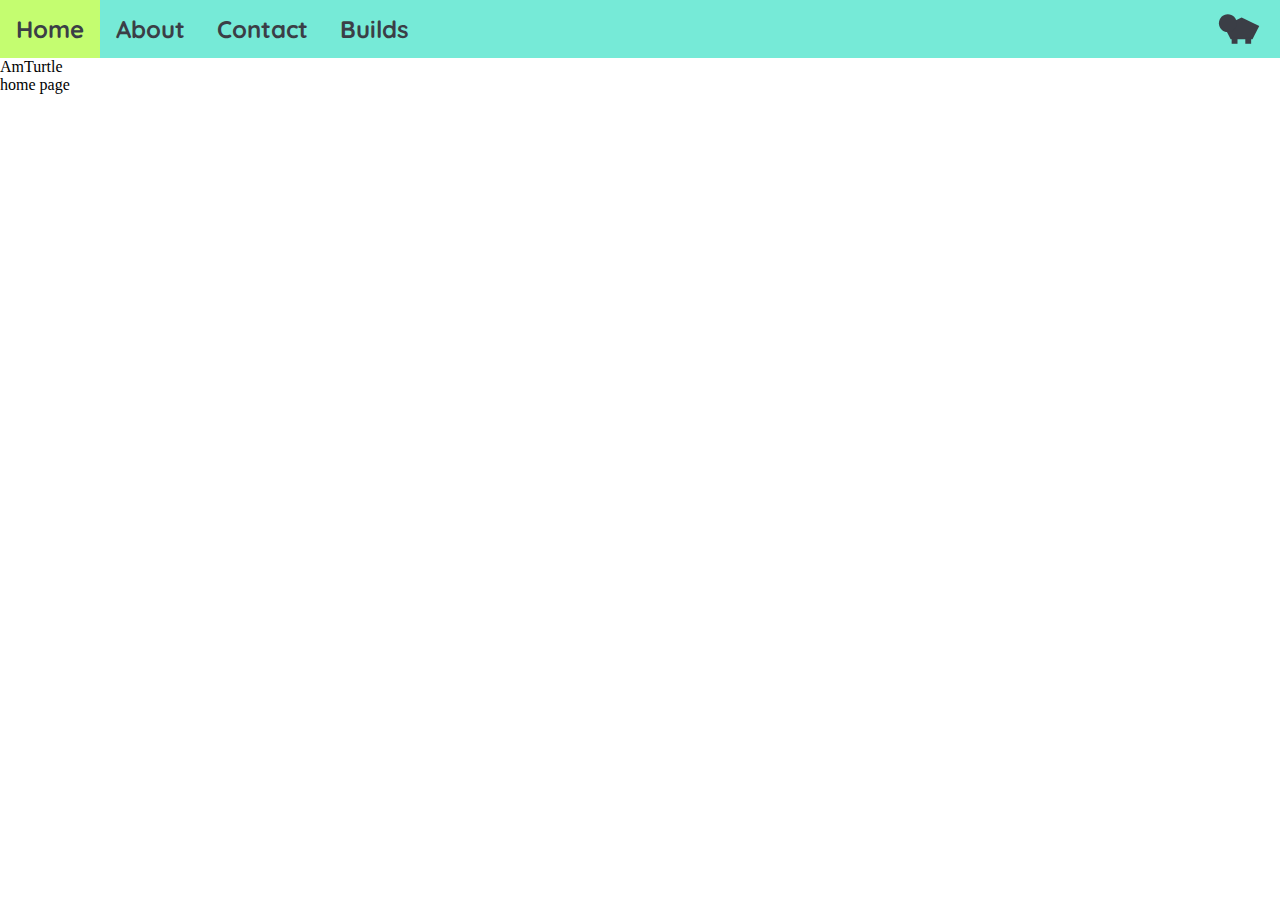
==== index.html @ e18b0b2e "renamed stuff" ====
<!DOCTYPE html>
<html lang="en">
<head>
    <meta charset="UTF-8">
    <meta name="viewport" content="width=device-width, initial-scale=1.0">
    <link rel="stylesheet" href="styles.css">
    <style>
        @import url('https://fonts.googleapis.com/css2?family=Quicksand:wght@300;400;500;600;700&display=swap');
    </style>
    <title>Home</title>
</head>
<body>
    <ul class="topnav">
        <li><a class="navbar-a" href="">Home</a></li>
        <li><a class="navbar-a" href="/AboutMe">About</a></li>
        <li><a class="navbar-a" href="/Contact">Contact</a></li>
        <li><a class="navbar-a" href="/Builds">Builds</a></li>
        <li class="right"><a>
            <svg id="navbarTurtle" version="1.2" xmlns="http://www.w3.org/2000/svg" viewBox="0 0 550 400" width="50" height="30">
                <style>
                    .s0 { fill: #3b3e46 } 
                </style>
                <g id="AmTurtleLogo">
                    <path id="Shell" class="s0" d="m309.8 48l235.2 110.6-90.4 179h-291.1l-89.5-179z"/>
                    <path id="Back Leg" class="s0" d="m359 314h78v83h-78z"/>
                    <path id="Front Leg" class="s0" d="m177 314h78v83h-78z"/>
                    <path id="Head" class="s0" d="m126 241c-65.8 0-119-53.2-119-119 0-65.8 53.2-119 119-119 65.8 0 119 53.2 119 119 0 65.8-53.2 119-119 119z"/>
                </g>
            </svg>
        </a></li>
      </ul>

<div class="header">
    AmTurtle
</div>
home page
</body>
</html>
---- styles.css ----
:root {
    --CartoonLime: #c4fd70;
    --BahamaBlue: #76ead7;
    --EasyBlack: #3b3e46;
}
   /* font-family: 'Quicksand', sans-serif; */

body {margin: 0;}

#navbarTurtle {
    margin: none;
    padding: none;
}

ul.topnav {
    font-family: 'Quicksand', sans-serif;
    font-weight: 700;
    font-size: 1.5rem;
    list-style-type: none;
    margin: 0;
    padding: 0;
    overflow: hidden;
    background-color: var(--BahamaBlue);

}

.navbar-a {
    overflow: hidden;
}

ul.topnav li {
    display: flex;
    float: left;
    height:fit-content
}

ul.topnav li a {
    display: flex;
    color: var(--EasyBlack);
    padding: 14px 16px;
    text-decoration: none;
}

ul.topnav li a:hover:not(.active) {background-color: var(--CartoonLime);}

/* ul.topnav li a.active {background-color: var(--CartoonLime);} */

ul.topnav li.right {float: right;}

@media screen and (max-width: 600px) {
  ul.topnav li.right, 
  ul.topnav li {float: none;}
}
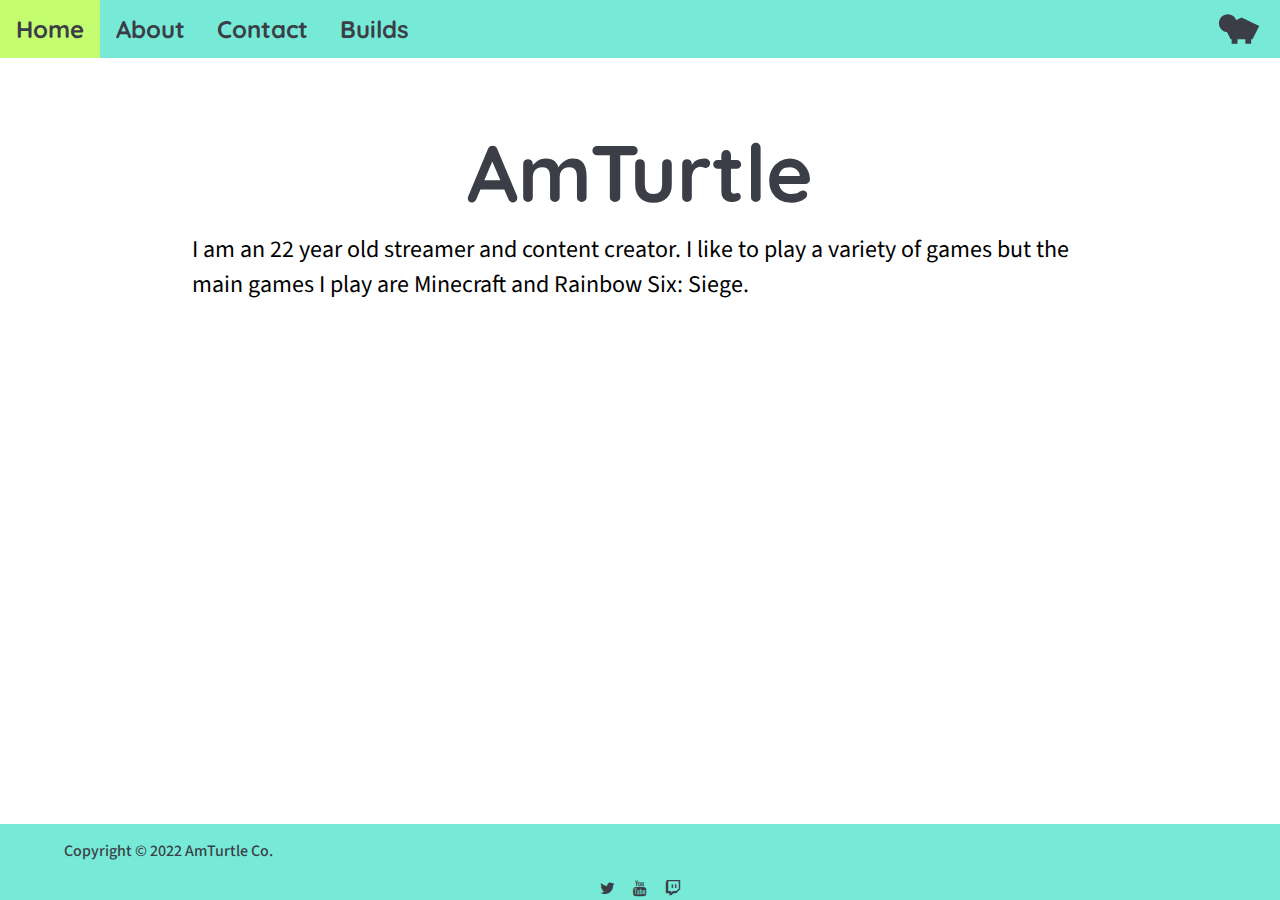
==== commit 60ed0977: "created basic footer" ====
--- a/index.html
+++ b/index.html
@@ -4,9 +4,10 @@
     <meta charset="UTF-8">
     <meta name="viewport" content="width=device-width, initial-scale=1.0">
     <link rel="stylesheet" href="styles.css">
-    <style>
-        @import url('https://fonts.googleapis.com/css2?family=Quicksand:wght@300;400;500;600;700&display=swap');
-    </style>
+    <link rel="stylesheet" href="https://cdnjs.cloudflare.com/ajax/libs/font-awesome/4.7.0/css/font-awesome.min.css">
+    <script>
+        
+    </script>
     <title>Home</title>
 </head>
 <body>
@@ -33,6 +34,34 @@
 <div class="header">
     AmTurtle
 </div>
-home page
+
+<div class="body">
+    I am an <span id="age"></span> year old streamer and content creator. I like to play a variety of games but the main games I play are Minecraft and Rainbow Six: Siege. 
+</div>
+
+<div class="footer">
+    <p id="copyright">Copyright &copy; 2022 AmTurtle Co.</p>
+    <a href="https://www.twitter.com/amturtlee" target="_blank" class="fa fa-twitter"></a>
+    <a href="http://www.youtube.com/@amturtle" target="_blank" class="fa fa-youtube"></a>
+    <a href="https://www.twitch.com/amturtlee" target="_blank" class="fa fa-twitch"></a>
+</div>
+
+<script> 
+  function Age() {
+  var bday = 6;
+  var bmo = 3;
+  var byr = 2004;
+  var byr;
+  var age;
+  var now = new Date();
+  tday=now.getDate();
+  tmo=(now.getMonth());
+  tyr=(now.getFullYear());
+{ if((tmo > bmo)||(tmo==bmo & tday>=bday)) {age=byr}
+  else {age=byr + 1}
+document.getElementById('age').innerHTML = "" + (tyr-age);
+}}
+Age();
+</script>
 </body>
 </html>--- a/styles.css
+++ b/styles.css
@@ -1,3 +1,5 @@
+@import url('https://fonts.googleapis.com/css2?family=Quicksand:wght@300;400;500;600;700&family=Source+Sans+Pro:ital,wght@0,200;0,300;0,400;0,600;0,700;0,900;1,200;1,300;1,400;1,600;1,700;1,900&display=swap');
+
 :root {
     --CartoonLime: #c4fd70;
     --BahamaBlue: #76ead7;
@@ -50,4 +52,57 @@
 @media screen and (max-width: 600px) {
   ul.topnav li.right, 
   ul.topnav li {float: none;}
+}
+
+.header {
+    padding-top: 5%;
+    padding-bottom: 10px;
+    text-align: center;
+    font-family: Quicksand;
+    font-weight: 700;
+    font-size: 5rem;
+    color: var(--EasyBlack);
+}
+
+.body {
+    padding-left: 15%;
+    padding-right: 15%;
+    font-family: Source Sans Pro;
+    font-weight: 400;
+    font-size: 1.5rem;
+}
+
+.footer {
+    position: fixed;
+    left: 0;
+    bottom: 0;
+    width: 100%;
+    background-color: var(--BahamaBlue);
+    color: var(--EasyBlack);
+    text-align: center;
+    font-family: Source Sans Pro;
+    font-weight: 500;
+ }
+
+ #copyright {
+    text-align: left;
+    padding-left: 5%;
+ }
+
+ .fa {
+    width: 30px;
+    text-align: center;
+    text-decoration: none;
+}
+
+.fa-twitter {
+    color: var(--EasyBlack);
+}
+
+.fa-youtube {
+    color: var(--EasyBlack);
+}
+
+.fa-twitch {
+    color: var(--EasyBlack);
 }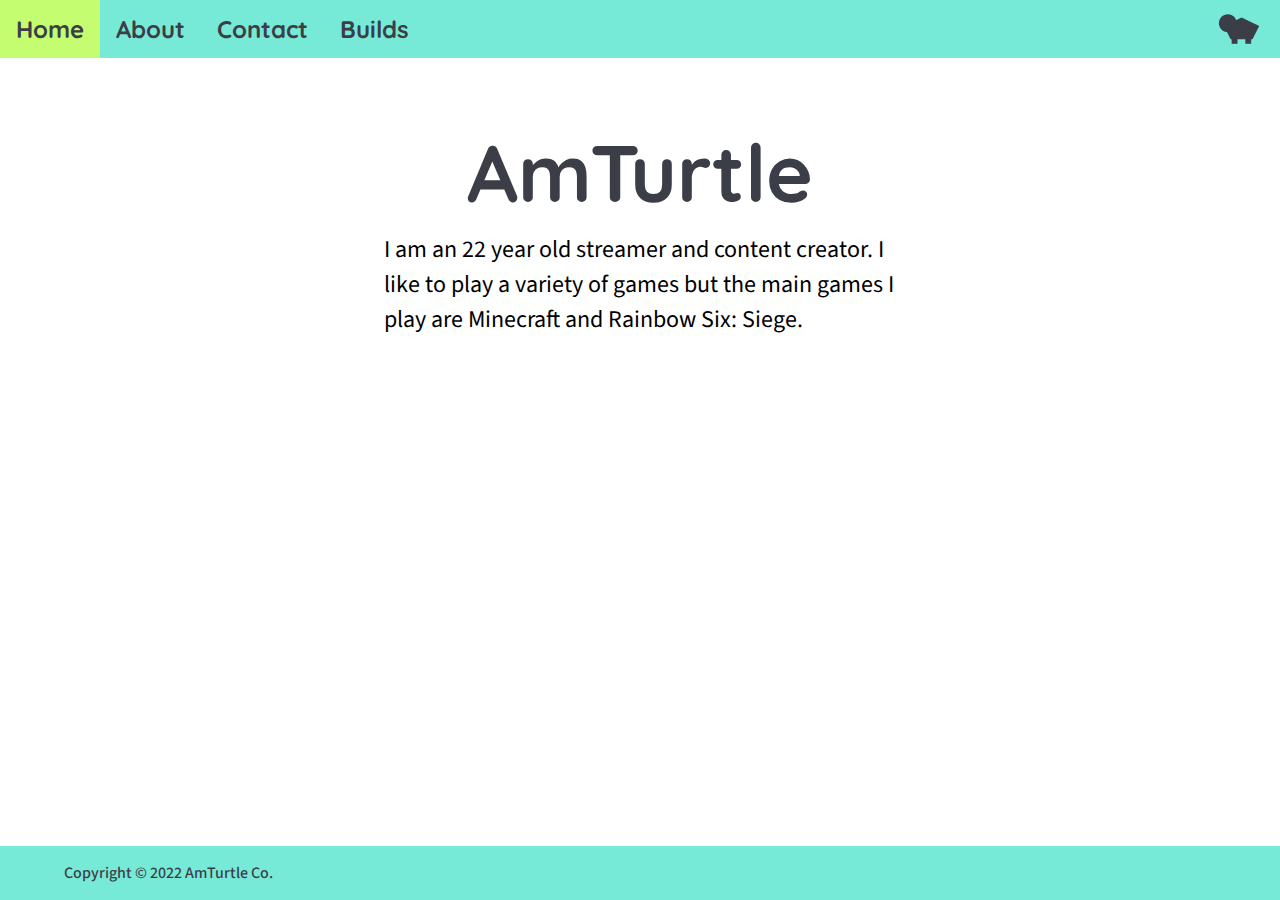
==== commit 0fde8735: "footer size" ====
--- a/index.html
+++ b/index.html
@@ -38,12 +38,14 @@
 <div class="body">
     I am an <span id="age"></span> year old streamer and content creator. I like to play a variety of games but the main games I play are Minecraft and Rainbow Six: Siege. 
 </div>
-
+<!--
+<a href="https://www.twitter.com/amturtlee" target="_blank" class="fa fa-twitter"></a>
+<a href="http://www.youtube.com/@amturtle" target="_blank" class="fa fa-youtube"></a>
+<a href="https://www.twitch.com/amturtlee" target="_blank" class="fa fa-twitch"></a>  
+-->
 <div class="footer">
     <p id="copyright">Copyright &copy; 2022 AmTurtle Co.</p>
-    <a href="https://www.twitter.com/amturtlee" target="_blank" class="fa fa-twitter"></a>
-    <a href="http://www.youtube.com/@amturtle" target="_blank" class="fa fa-youtube"></a>
-    <a href="https://www.twitch.com/amturtlee" target="_blank" class="fa fa-twitch"></a>
+    
 </div>
 
 <script> 
--- a/styles.css
+++ b/styles.css
@@ -65,8 +65,8 @@
 }
 
 .body {
-    padding-left: 15%;
-    padding-right: 15%;
+    padding-left: 30%;
+    padding-right: 30%;
     font-family: Source Sans Pro;
     font-weight: 400;
     font-size: 1.5rem;
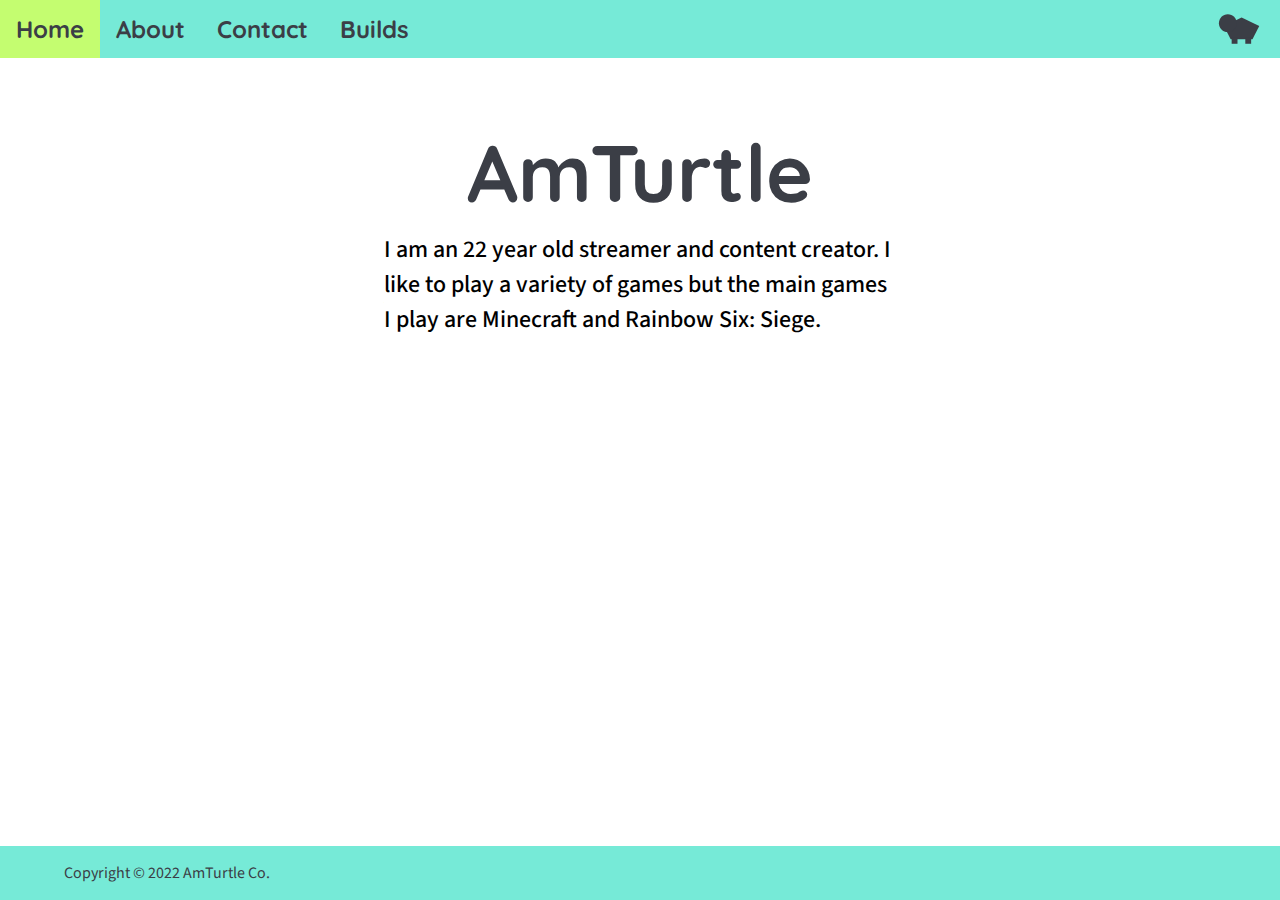
==== commit 43c25b0a: "rickroll" ====
--- a/index.html
+++ b/index.html
@@ -12,11 +12,11 @@
 </head>
 <body>
     <ul class="topnav">
-        <li><a class="navbar-a" href="">Home</a></li>
-        <li><a class="navbar-a" href="/AboutMe">About</a></li>
-        <li><a class="navbar-a" href="/Contact">Contact</a></li>
-        <li><a class="navbar-a" href="/Builds">Builds</a></li>
-        <li class="right"><a>
+        <li><a class="navbar-a" href="../">Home</a></li>
+        <li><a class="navbar-a" href="../AboutMe">About</a></li>
+        <li><a class="navbar-a" href="../Contact">Contact</a></li>
+        <li><a class="navbar-a" href="../Builds">Builds</a></li>
+        <li class="right" ><a id="defaultCursor" href="https://shattereddisk.github.io/rickroll/rickroll.mp4" target="_blank">
             <svg id="navbarTurtle" version="1.2" xmlns="http://www.w3.org/2000/svg" viewBox="0 0 550 400" width="50" height="30">
                 <style>
                     .s0 { fill: #3b3e46 } 
@@ -29,7 +29,7 @@
                 </g>
             </svg>
         </a></li>
-      </ul>
+    </ul>
 
 <div class="header">
     AmTurtle
--- a/styles.css
+++ b/styles.css
@@ -54,6 +54,10 @@
   ul.topnav li {float: none;}
 }
 
+#defaultCursor {
+    cursor: default;
+}
+
 .header {
     padding-top: 5%;
     padding-bottom: 10px;
@@ -68,7 +72,7 @@
     padding-left: 30%;
     padding-right: 30%;
     font-family: Source Sans Pro;
-    font-weight: 400;
+    font-weight: 500;
     font-size: 1.5rem;
 }
 
@@ -81,7 +85,7 @@
     color: var(--EasyBlack);
     text-align: center;
     font-family: Source Sans Pro;
-    font-weight: 500;
+    font-weight: 400;
  }
 
  #copyright {
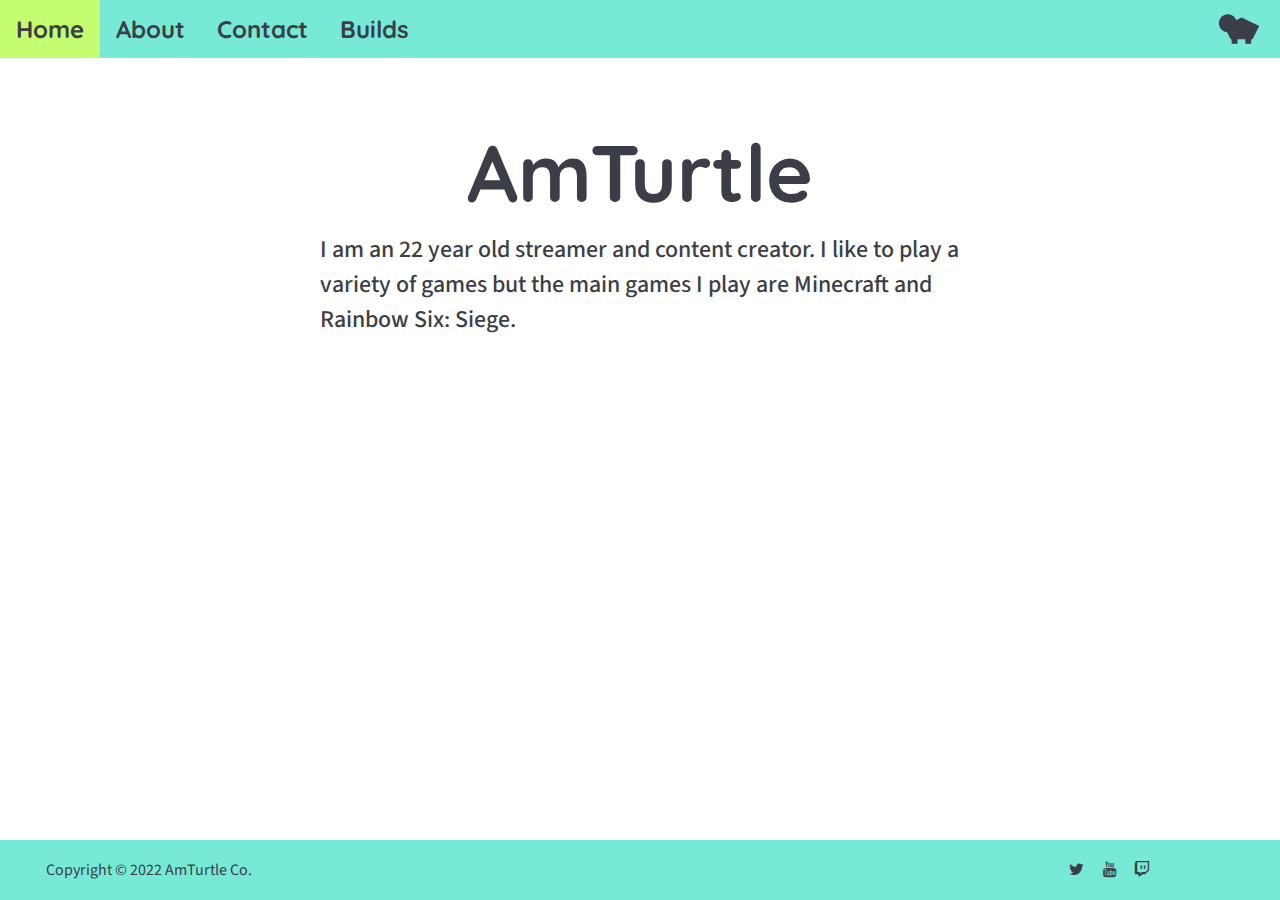
==== commit e56fae60: "refined footer and made a janky dark mode" ====
--- a/index.html
+++ b/index.html
@@ -11,12 +11,12 @@
     <title>Home</title>
 </head>
 <body>
-    <ul class="topnav">
+    <ul class="topnav" id="unselectable">
         <li><a class="navbar-a" href="../">Home</a></li>
         <li><a class="navbar-a" href="../AboutMe">About</a></li>
         <li><a class="navbar-a" href="../Contact">Contact</a></li>
         <li><a class="navbar-a" href="../Builds">Builds</a></li>
-        <li class="right" ><a id="defaultCursor" href="https://shattereddisk.github.io/rickroll/rickroll.mp4" target="_blank">
+        <li class="navRight" ><a id="defaultCursor" onclick="darkToggle()">
             <svg id="navbarTurtle" version="1.2" xmlns="http://www.w3.org/2000/svg" viewBox="0 0 550 400" width="50" height="30">
                 <style>
                     .s0 { fill: #3b3e46 } 
@@ -38,14 +38,20 @@
 <div class="body">
     I am an <span id="age"></span> year old streamer and content creator. I like to play a variety of games but the main games I play are Minecraft and Rainbow Six: Siege. 
 </div>
-<!--
-<a href="https://www.twitter.com/amturtlee" target="_blank" class="fa fa-twitter"></a>
-<a href="http://www.youtube.com/@amturtle" target="_blank" class="fa fa-youtube"></a>
-<a href="https://www.twitch.com/amturtlee" target="_blank" class="fa fa-twitch"></a>  
--->
-<div class="footer">
-    <p id="copyright">Copyright &copy; 2022 AmTurtle Co.</p>
-    
+
+<div class="footer" id="unselectable">
+    <table style="width:100%">
+        <tr>
+            <td>
+                <p id="copyright">Copyright &copy; 2022 AmTurtle Co.</p>
+            </td>
+            <td class="right">
+                <a href="https://www.twitter.com/amturtlee" target="_blank" class="fa fa-twitter"></a>
+                <a href="https://www.youtube.com/@amturtle" target="_blank" class="fa fa-youtube"></a>
+                <a href="https://www.twitch.com/amturtlee" target="_blank" class="fa fa-twitch"></a>  
+            </td>
+        </tr>
+    </table>
 </div>
 
 <script> 
@@ -64,6 +70,12 @@
 document.getElementById('age').innerHTML = "" + (tyr-age);
 }}
 Age();
+
+// dark mode
+function darkToggle() {
+   var element = document.body;
+   element.classList.toggle("dark-mode");
+}
 </script>
 </body>
 </html>--- a/styles.css
+++ b/styles.css
@@ -4,10 +4,25 @@
     --CartoonLime: #c4fd70;
     --BahamaBlue: #76ead7;
     --EasyBlack: #3b3e46;
+
+    /* dark mode */
+    --Cyclamen: #e86a92;
+
 }
-   /* font-family: 'Quicksand', sans-serif; */
 
-body {margin: 0;}
+body {
+    margin: 0;
+    color: var(--EasyBlack);
+}
+
+.dark-mode {
+    background-color: var(--EasyBlack);
+    color: #ffffff;
+}
+
+ul.topnav.dark-mode {
+    color: #ffffff;
+}
 
 #navbarTurtle {
     margin: none;
@@ -23,7 +38,6 @@
     padding: 0;
     overflow: hidden;
     background-color: var(--BahamaBlue);
-
 }
 
 .navbar-a {
@@ -47,7 +61,7 @@
 
 /* ul.topnav li a.active {background-color: var(--CartoonLime);} */
 
-ul.topnav li.right {float: right;}
+ul.topnav li.navRight {float: right;}
 
 @media screen and (max-width: 600px) {
   ul.topnav li.right, 
@@ -65,12 +79,11 @@
     font-family: Quicksand;
     font-weight: 700;
     font-size: 5rem;
-    color: var(--EasyBlack);
 }
 
 .body {
-    padding-left: 30%;
-    padding-right: 30%;
+    padding-left: 25%;
+    padding-right: 25%;
     font-family: Source Sans Pro;
     font-weight: 500;
     font-size: 1.5rem;
@@ -95,7 +108,6 @@
 
  .fa {
     width: 30px;
-    text-align: center;
     text-decoration: none;
 }
 
@@ -109,4 +121,18 @@
 
 .fa-twitch {
     color: var(--EasyBlack);
+}
+
+#unselectable {
+    -webkit-touch-callout: none;
+    -webkit-user-select: none;
+    -khtml-user-select: none;
+    -moz-user-select: none;
+    -ms-user-select: none;
+    user-select: none;
+}
+
+.right {
+    text-align: right;
+    padding-right: 10%;
 }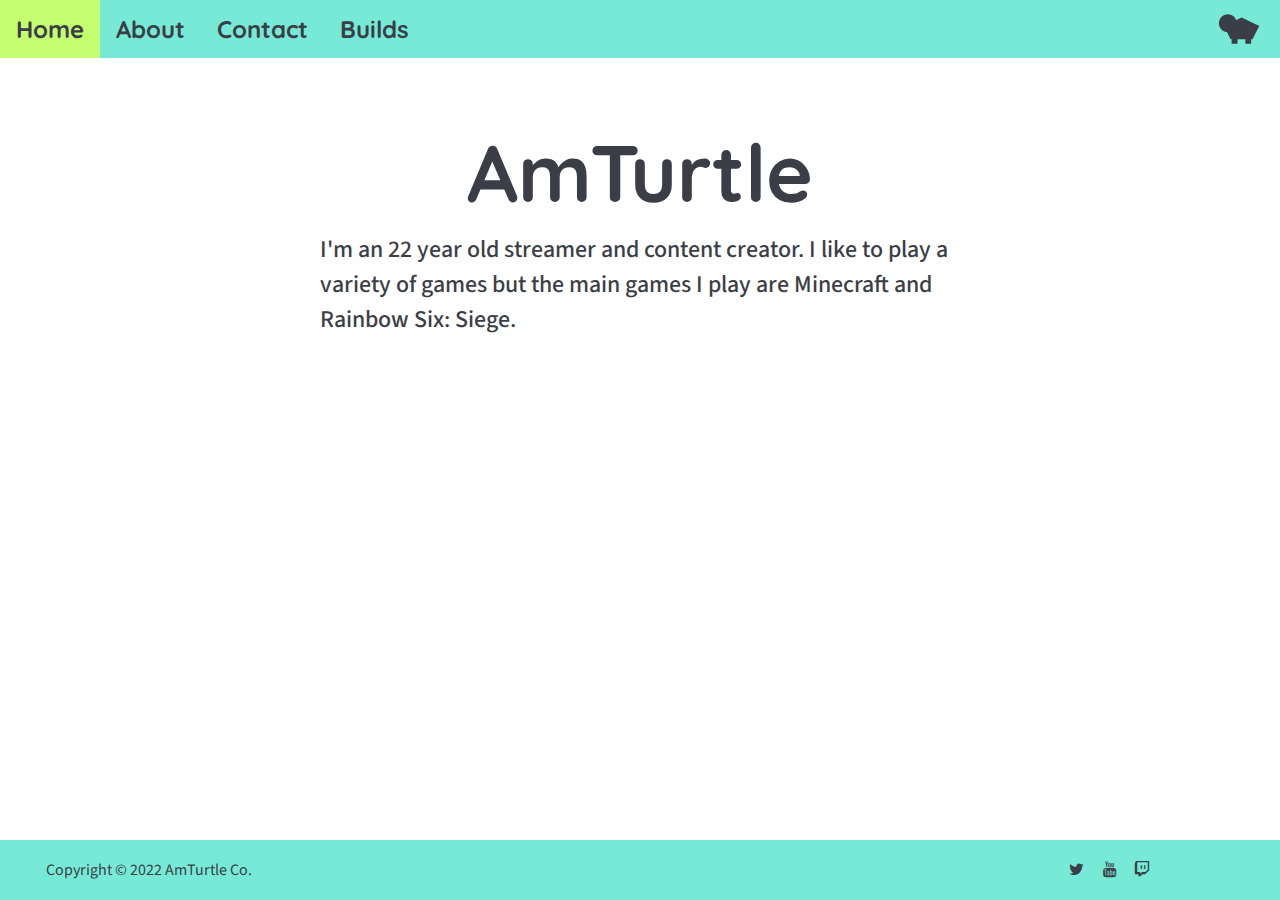
==== commit 663f6214: "formatting" ====
--- a/index.html
+++ b/index.html
@@ -11,32 +11,31 @@
     <title>Home</title>
 </head>
 <body>
-    <ul class="topnav" id="unselectable">
-        <li><a class="navbar-a" href="../">Home</a></li>
-        <li><a class="navbar-a" href="../AboutMe">About</a></li>
-        <li><a class="navbar-a" href="../Contact">Contact</a></li>
-        <li><a class="navbar-a" href="../Builds">Builds</a></li>
-        <li class="navRight" ><a id="defaultCursor" onclick="darkToggle()">
-            <svg id="navbarTurtle" version="1.2" xmlns="http://www.w3.org/2000/svg" viewBox="0 0 550 400" width="50" height="30">
-                <style>
+
+<ul class="topnav" id="unselectable">
+    <li><a class="navbar-a" href="../">Home</a></li>
+    <li><a class="navbar-a" href="../AboutMe">About</a></li>
+    <li><a class="navbar-a" href="../Contact">Contact</a></li>
+    <li><a class="navbar-a" href="../Builds">Builds</a></li>
+    <li class="navRight" ><a id="defaultCursor" onclick="darkToggle()">
+        <svg id="navbarTurtle" version="1.2" xmlns="http://www.w3.org/2000/svg" viewBox="0 0 550 400" width="50" height="30">
+            <style>
                     .s0 { fill: #3b3e46 } 
-                </style>
-                <g id="AmTurtleLogo">
+            </style>
+            <g id="AmTurtleLogo">
                     <path id="Shell" class="s0" d="m309.8 48l235.2 110.6-90.4 179h-291.1l-89.5-179z"/>
                     <path id="Back Leg" class="s0" d="m359 314h78v83h-78z"/>
                     <path id="Front Leg" class="s0" d="m177 314h78v83h-78z"/>
                     <path id="Head" class="s0" d="m126 241c-65.8 0-119-53.2-119-119 0-65.8 53.2-119 119-119 65.8 0 119 53.2 119 119 0 65.8-53.2 119-119 119z"/>
-                </g>
-            </svg>
-        </a></li>
-    </ul>
+            </g>
+        </svg>
+    </a></li>
+</ul>
 
-<div class="header">
-    AmTurtle
-</div>
+<div class="header" id="unselectable">AmTurtle</div>
 
 <div class="body">
-    I am an <span id="age"></span> year old streamer and content creator. I like to play a variety of games but the main games I play are Minecraft and Rainbow Six: Siege. 
+    I'm an <span id="age"></span> year old streamer and content creator. I like to play a variety of games but the main games I play are Minecraft and Rainbow Six: Siege. 
 </div>
 
 <div class="footer" id="unselectable">
@@ -77,5 +76,6 @@
    element.classList.toggle("dark-mode");
 }
 </script>
+
 </body>
 </html>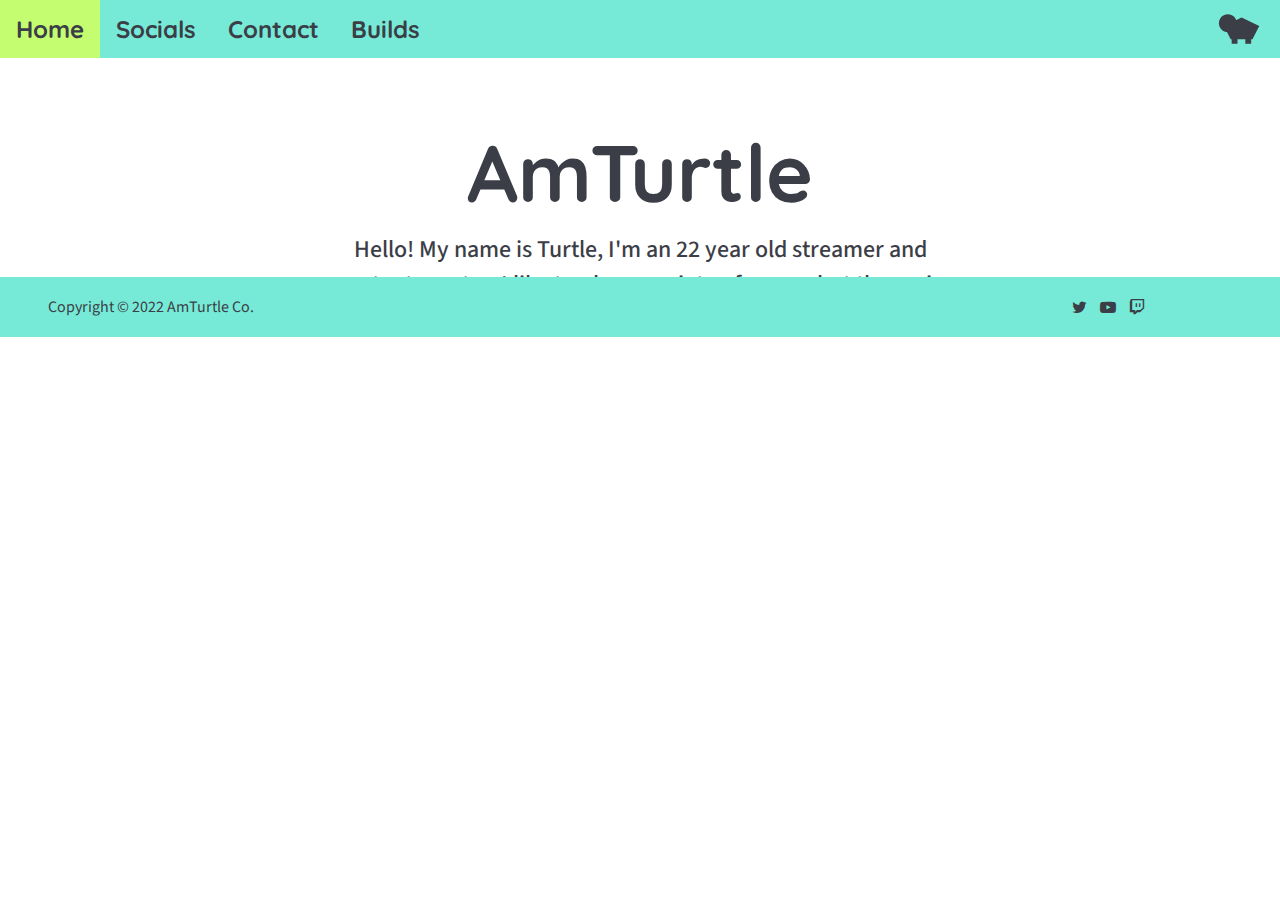
==== commit 44fbd49f: "working on navbar/footer and dark mode" ====
--- a/index.html
+++ b/index.html
@@ -4,29 +4,35 @@
     <meta charset="UTF-8">
     <meta name="viewport" content="width=device-width, initial-scale=1.0">
     <link rel="stylesheet" href="styles.css">
+    <script type = "text/javascript" src="../functions.js"></script>
     <link rel="stylesheet" href="https://cdnjs.cloudflare.com/ajax/libs/font-awesome/4.7.0/css/font-awesome.min.css">
-    <script>
-        
-    </script>
     <title>Home</title>
 </head>
 <body>
 
 <ul class="topnav" id="unselectable">
     <li><a class="navbar-a" href="../">Home</a></li>
-    <li><a class="navbar-a" href="../AboutMe">About</a></li>
+        <div class="dropdown">
+            <a href="../Socials"><button class="dropbtn">Socials</button></a>
+            <div class="dropdown-content">
+                <a href="../Socials/#twitch" class="fa fa-twitch"></a>
+                <a href="../Socials/#twitter" class="fa fa-twitter"></a>
+                <a href="../Socials/#youtube" class="fa fa-youtube-play"></a>
+            </div>
+        </div>
+    </a></li>
     <li><a class="navbar-a" href="../Contact">Contact</a></li>
     <li><a class="navbar-a" href="../Builds">Builds</a></li>
-    <li class="navRight" ><a id="defaultCursor" onclick="darkToggle()">
+    <li class="navRight" ><a onclick="darkToggle()">
         <svg id="navbarTurtle" version="1.2" xmlns="http://www.w3.org/2000/svg" viewBox="0 0 550 400" width="50" height="30">
             <style>
                     .s0 { fill: #3b3e46 } 
             </style>
             <g id="AmTurtleLogo">
-                    <path id="Shell" class="s0" d="m309.8 48l235.2 110.6-90.4 179h-291.1l-89.5-179z"/>
-                    <path id="Back Leg" class="s0" d="m359 314h78v83h-78z"/>
-                    <path id="Front Leg" class="s0" d="m177 314h78v83h-78z"/>
-                    <path id="Head" class="s0" d="m126 241c-65.8 0-119-53.2-119-119 0-65.8 53.2-119 119-119 65.8 0 119 53.2 119 119 0 65.8-53.2 119-119 119z"/>
+                <path id="Shell" class="s0" d="m309.8 48l235.2 110.6-90.4 179h-291.1l-89.5-179z"/>
+                <path id="Back Leg" class="s0" d="m359 314h78v83h-78z"/>
+                <path id="Front Leg" class="s0" d="m177 314h78v83h-78z"/>
+                <path id="Head" class="s0" d="m126 241c-65.8 0-119-53.2-119-119 0-65.8 53.2-119 119-119 65.8 0 119 53.2 119 119 0 65.8-53.2 119-119 119z"/>
             </g>
         </svg>
     </a></li>
@@ -34,9 +40,13 @@
 
 <div class="header" id="unselectable">AmTurtle</div>
 
-<div class="body">
-    I'm an <span id="age"></span> year old streamer and content creator. I like to play a variety of games but the main games I play are Minecraft and Rainbow Six: Siege. 
-</div>
+<section class="section1">
+    <div class="body" id="homeBody">
+        Hello! My name is Turtle, I'm an <span id="age"></span> year old streamer and content creator. 
+        I like to play a variety of games but the main games I play are Minecraft and Rainbow Six: Siege. 
+    </div>
+</section>
+
 
 <div class="footer" id="unselectable">
     <table style="width:100%">
@@ -46,7 +56,7 @@
             </td>
             <td class="right">
                 <a href="https://www.twitter.com/amturtlee" target="_blank" class="fa fa-twitter"></a>
-                <a href="https://www.youtube.com/@amturtle" target="_blank" class="fa fa-youtube"></a>
+                <a href="https://www.youtube.com/@amturtle" target="_blank" class="fa fa-youtube-play"></a>
                 <a href="https://www.twitch.com/amturtlee" target="_blank" class="fa fa-twitch"></a>  
             </td>
         </tr>
@@ -70,11 +80,7 @@
 }}
 Age();
 
-// dark mode
-function darkToggle() {
-   var element = document.body;
-   element.classList.toggle("dark-mode");
-}
+
 </script>
 
 </body>
--- a/styles.css
+++ b/styles.css
@@ -11,16 +11,13 @@
 }
 
 body {
+    position: relative;
     margin: 0;
     color: var(--EasyBlack);
 }
 
 .dark-mode {
     background-color: var(--EasyBlack);
-    color: #ffffff;
-}
-
-ul.topnav.dark-mode {
     color: #ffffff;
 }
 
@@ -47,7 +44,7 @@
 ul.topnav li {
     display: flex;
     float: left;
-    height:fit-content
+    height: fit-content;
 }
 
 ul.topnav li a {
@@ -59,18 +56,67 @@
 
 ul.topnav li a:hover:not(.active) {background-color: var(--CartoonLime);}
 
-/* ul.topnav li a.active {background-color: var(--CartoonLime);} */
-
-ul.topnav li.navRight {float: right;}
+ul.topnav li.navRight {
+    float: right;
+    cursor: pointer;
+}
 
 @media screen and (max-width: 600px) {
   ul.topnav li.right, 
   ul.topnav li {float: none;}
 }
 
-#defaultCursor {
-    cursor: default;
+.dropdown {
+    float: left;
+    overflow: hidden;
+    
+  }
+
+.dropdown:hover:not(.active) {
+    background-color: var(--CartoonLime)
 }
+  
+.dropdown .dropbtn {
+    font-family: 'Quicksand', sans-serif;
+    font-weight: 700;
+    font-size: 1.5rem;
+    padding: 14px 16px;
+    border: none;
+    outline: none;
+    color: var(--EasyBlack);
+    background-color: inherit;
+    font-family: inherit; /* Important for vertical align on mobile phones */
+    margin: 0; /* Important for vertical align on mobile phones */
+    cursor: pointer;
+}
+
+.dropdown-content {
+    display: none;
+    position: absolute;
+    background-color: var(--CartoonLime);
+    min-width: 112px;
+    z-index: 1;
+  }
+  
+  /* Links inside the dropdown */
+  .dropdown-content a {
+    float: none;
+    color: var(--EasyBlack);
+    padding: 12px 16px;
+    text-decoration: none;
+    display: block;
+    text-align: center;
+  }
+  
+  /* Add a grey background color to dropdown links on hover */
+  .dropdown-content a:hover {
+    background-color: var(--BahamaBlue)
+  }
+  
+  /* Show the dropdown menu on hover */
+  .dropdown:hover .dropdown-content {
+    display: block;
+  }
 
 .header {
     padding-top: 5%;
@@ -89,8 +135,13 @@
     font-size: 1.5rem;
 }
 
+#homeBody {
+    text-align: center;
+}
+
 .footer {
-    position: fixed;
+    display: block;
+    position: absolute;
     left: 0;
     bottom: 0;
     width: 100%;
@@ -99,6 +150,7 @@
     text-align: center;
     font-family: Source Sans Pro;
     font-weight: 400;
+    margin-top: 100px
  }
 
  #copyright {
@@ -107,15 +159,15 @@
  }
 
  .fa {
-    width: 30px;
     text-decoration: none;
+    padding: 5px;
 }
 
 .fa-twitter {
     color: var(--EasyBlack);
 }
 
-.fa-youtube {
+.fa-youtube-play {
     color: var(--EasyBlack);
 }
 
@@ -123,7 +175,7 @@
     color: var(--EasyBlack);
 }
 
-#unselectable {
+.unselectable {
     -webkit-touch-callout: none;
     -webkit-user-select: none;
     -khtml-user-select: none;
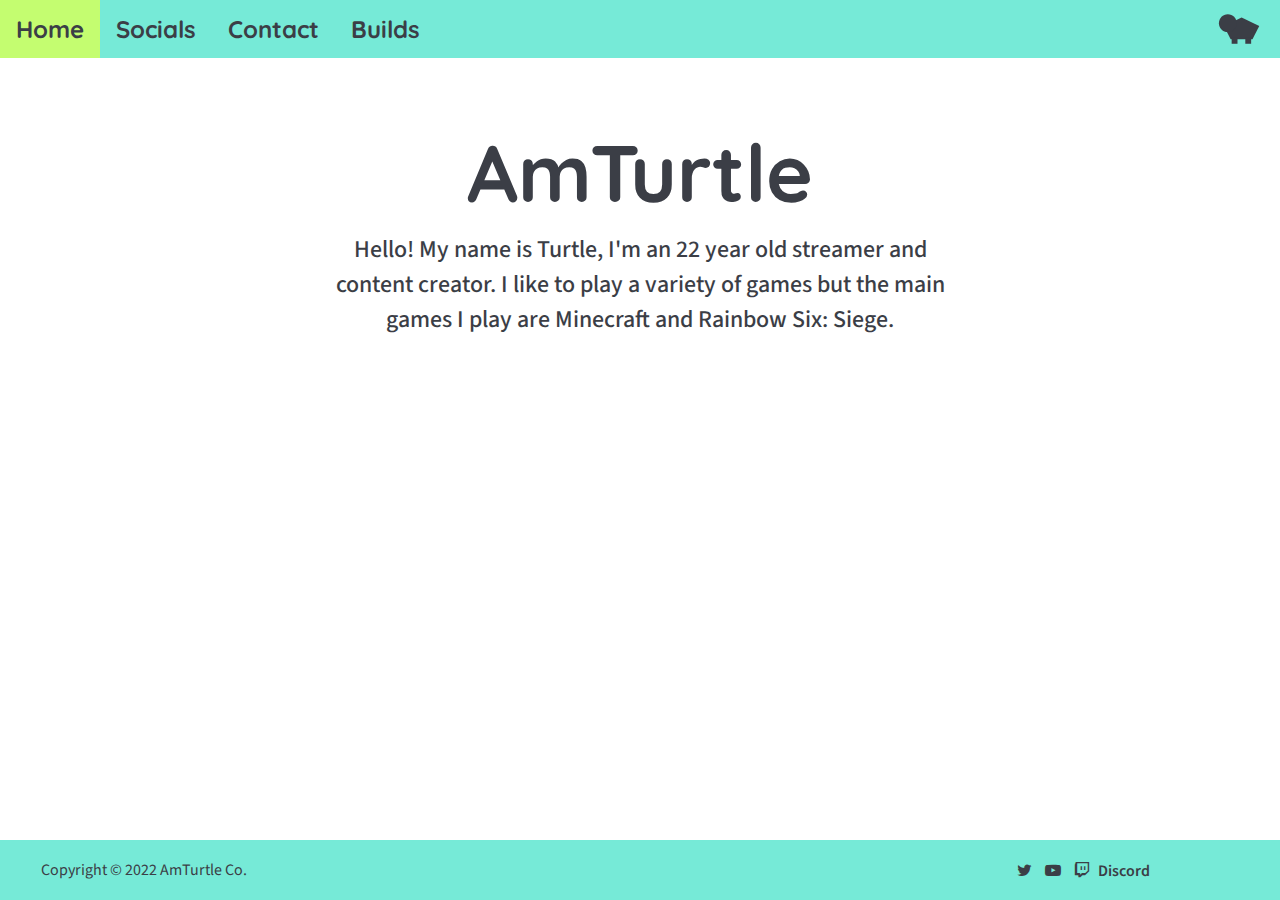
==== commit aaadaf44: "working on socials page" ====
--- a/index.html
+++ b/index.html
@@ -4,11 +4,12 @@
     <meta charset="UTF-8">
     <meta name="viewport" content="width=device-width, initial-scale=1.0">
     <link rel="stylesheet" href="styles.css">
-    <script type = "text/javascript" src="../functions.js"></script>
+    <script type = "text/javascript" src="functions.js"></script>
     <link rel="stylesheet" href="https://cdnjs.cloudflare.com/ajax/libs/font-awesome/4.7.0/css/font-awesome.min.css">
     <title>Home</title>
 </head>
 <body>
+    <div w3-include-html="footer.html"></div>
 
 <ul class="topnav" id="unselectable">
     <li><a class="navbar-a" href="../">Home</a></li>
@@ -47,21 +48,7 @@
     </div>
 </section>
 
-
-<div class="footer" id="unselectable">
-    <table style="width:100%">
-        <tr>
-            <td>
-                <p id="copyright">Copyright &copy; 2022 AmTurtle Co.</p>
-            </td>
-            <td class="right">
-                <a href="https://www.twitter.com/amturtlee" target="_blank" class="fa fa-twitter"></a>
-                <a href="https://www.youtube.com/@amturtle" target="_blank" class="fa fa-youtube-play"></a>
-                <a href="https://www.twitch.com/amturtlee" target="_blank" class="fa fa-twitch"></a>  
-            </td>
-        </tr>
-    </table>
-</div>
+<div style="padding-bottom:4rem;"></div>
 
 <script> 
   function Age() {
@@ -79,9 +66,7 @@
 document.getElementById('age').innerHTML = "" + (tyr-age);
 }}
 Age();
-
-
 </script>
-
+<script>includeHTML();</script>
 </body>
 </html>--- a/styles.css
+++ b/styles.css
@@ -7,7 +7,6 @@
 
     /* dark mode */
     --Cyclamen: #e86a92;
-
 }
 
 body {
@@ -37,9 +36,7 @@
     background-color: var(--BahamaBlue);
 }
 
-.navbar-a {
-    overflow: hidden;
-}
+.navbar-a {overflow: hidden;}
 
 ul.topnav li {
     display: flex;
@@ -69,12 +66,9 @@
 .dropdown {
     float: left;
     overflow: hidden;
-    
-  }
+}
 
-.dropdown:hover:not(.active) {
-    background-color: var(--CartoonLime)
-}
+.dropdown:hover:not(.active) {background-color: var(--CartoonLime)}
   
 .dropdown .dropbtn {
     font-family: 'Quicksand', sans-serif;
@@ -107,16 +101,10 @@
     display: block;
     text-align: center;
   }
+
+.dropdown-content a:hover {background-color: var(--BahamaBlue)}
   
-  /* Add a grey background color to dropdown links on hover */
-  .dropdown-content a:hover {
-    background-color: var(--BahamaBlue)
-  }
-  
-  /* Show the dropdown menu on hover */
-  .dropdown:hover .dropdown-content {
-    display: block;
-  }
+.dropdown:hover .dropdown-content {display: block;}
 
 .header {
     padding-top: 5%;
@@ -135,13 +123,10 @@
     font-size: 1.5rem;
 }
 
-#homeBody {
-    text-align: center;
-}
+#homeBody {text-align: center;}
 
 .footer {
-    display: block;
-    position: absolute;
+    position: fixed;
     left: 0;
     bottom: 0;
     width: 100%;
@@ -150,7 +135,7 @@
     text-align: center;
     font-family: Source Sans Pro;
     font-weight: 400;
-    margin-top: 100px
+    margin-top: 100px;
  }
 
  #copyright {
@@ -163,19 +148,11 @@
     padding: 5px;
 }
 
-.fa-twitter {
-    color: var(--EasyBlack);
-}
+.fa-twitter {color: var(--EasyBlack);}
+.fa-youtube-play {color: var(--EasyBlack);}
+.fa-twitch {color: var(--EasyBlack);}
 
-.fa-youtube-play {
-    color: var(--EasyBlack);
-}
-
-.fa-twitch {
-    color: var(--EasyBlack);
-}
-
-.unselectable {
+.unselectable, #unselectable {
     -webkit-touch-callout: none;
     -webkit-user-select: none;
     -khtml-user-select: none;
@@ -187,4 +164,34 @@
 .right {
     text-align: right;
     padding-right: 10%;
-}+}
+
+.title {
+    font-family: Quicksand;
+    font-weight: 700;
+    font-size: 3.5rem;
+    padding-bottom: 20px;
+    padding-top: 20px;
+}
+
+table.stable {
+    width: 100%;
+    text-align: center;
+    margin-top: 2rem;
+}
+
+hr.line {
+    width: 50%;
+    color: var(--CartoonLime);
+    background-color: var(--CartoonLime);
+    border: none;
+    border-radius: 10px;
+}
+
+#fdiscord {
+    color: var(--EasyBlack);
+    font-weight: 600;
+    text-decoration: none;
+}
+
+#fdiscord:hover {color: var(--CartoonLime);}